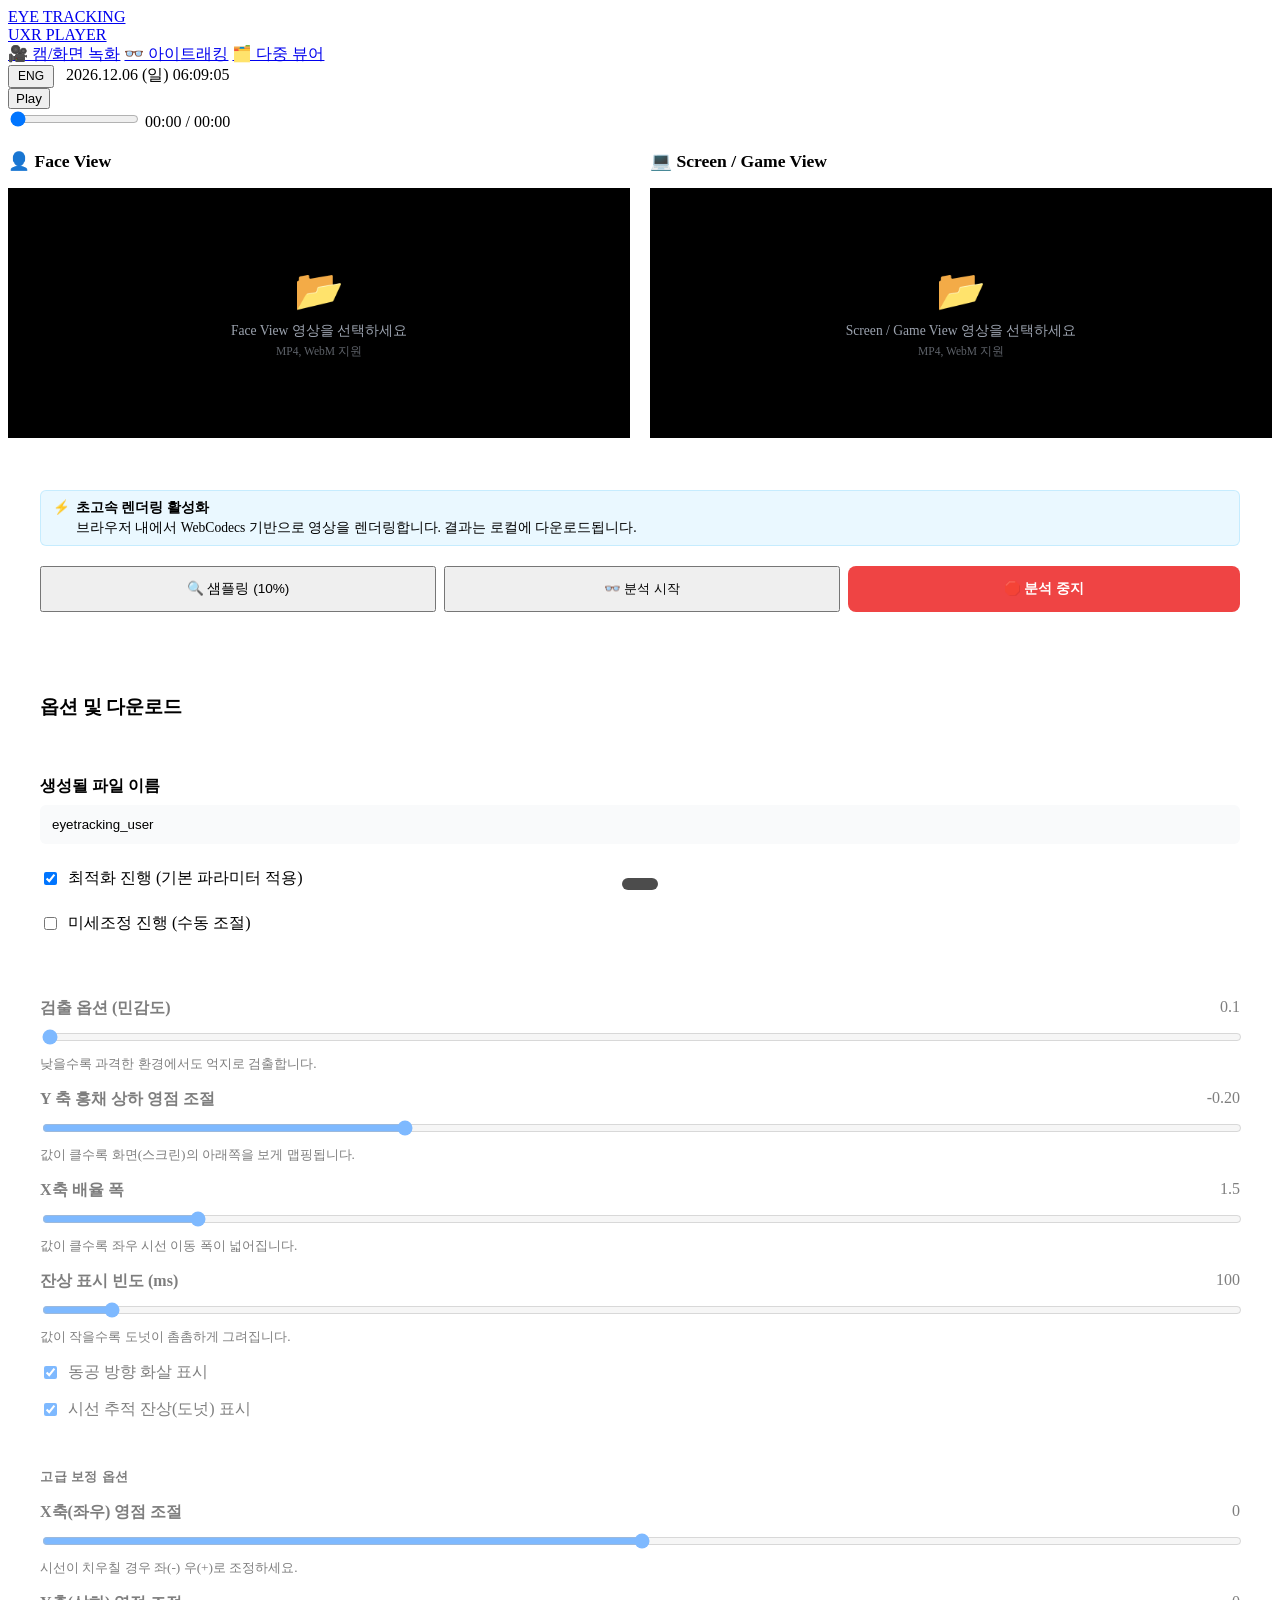
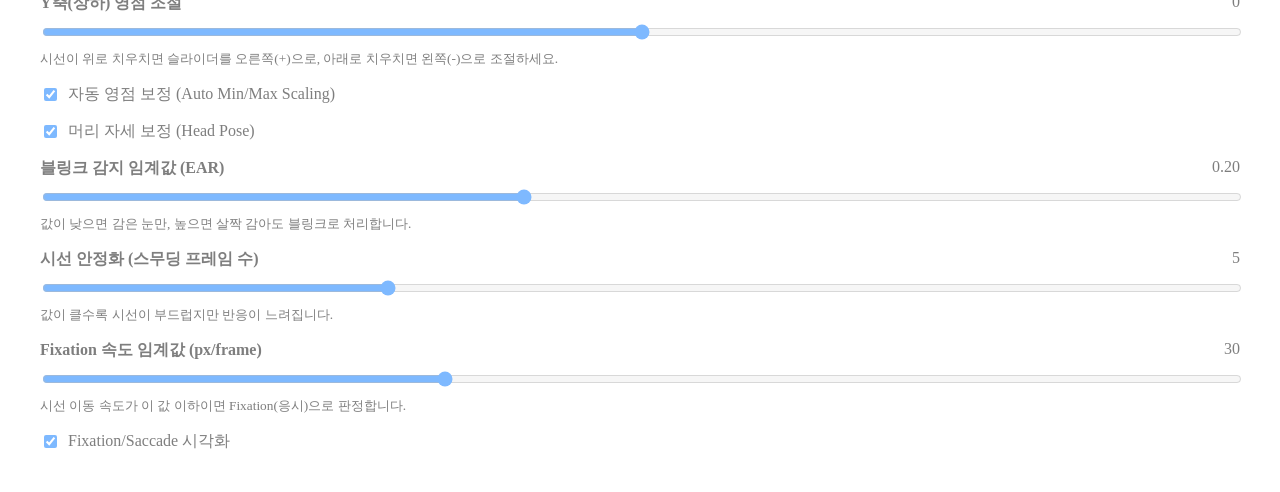
==== eyetracking.html @ 28422d71 "Add files via upload" ====
<!DOCTYPE html>
<html lang="ko">
<head>
    <meta charset="UTF-8">
    <meta name="viewport" content="width=device-width, initial-scale=1.0">
    <title>Free Eye Tracking Analyzer | 무료 브라우저 시선 추적 분석 - UXR Player</title>
    <meta name="description" content="Analyze gaze tracking from videos for free in your browser. Powered by MediaPipe. 브라우저에서 동영상의 시선을 무료로 추적하고 분석하세요. 설치가 필요 없는 빠르고 강력한 UXR 아이트래킹 도구입니다.">
    <meta name="keywords" content="eye tracking analysis, gaze tracking, MediaPipe eye tracking, UX research analysis, 시선 추적 분석, 아이트래킹 렌더링, 시선 분석, 무료 아이트래킹, UX 리서치">
    <meta name="author" content="UXR Player">
    
    <!-- Open Graph / Facebook -->
    <meta property="og:type" content="website">
    <meta property="og:url" content="https://eyetracking.uxrplayer.com/eyetracking.html">
    <meta property="og:title" content="Free Eye Tracking Analyzer | 무료 브라우저 시선 추적 분석">
    <meta property="og:description" content="Analyze gaze tracking from videos for free in your browser. 브라우저에서 동영상의 시선을 무료로 추적하고 분석하세요.">
    <meta property="og:image" content="https://eyetracking.uxrplayer.com/static/og-image.jpg">

    <!-- Twitter -->
    <meta property="twitter:card" content="summary_large_image">
    <meta property="twitter:url" content="https://eyetracking.uxrplayer.com/eyetracking.html">
    <meta property="twitter:title" content="Free Eye Tracking Analyzer | 무료 브라우저 시선 추적 분석">
    <meta property="twitter:description" content="Analyze gaze tracking from videos for free in your browser. 브라우저에서 동영상의 시선을 무료로 추적하고 분석하세요.">
    <meta property="twitter:image" content="https://eyetracking.uxrplayer.com/static/og-image.jpg">
    <link rel="stylesheet" href="static/css/style.css">
    <link href="https://fonts.googleapis.com/css2?family=Inter:wght@400;500;600;700&display=swap" rel="stylesheet">
    <style>
        .eyetracking-layout {
            display: flex;
            flex-direction: column;
            gap: 1.25rem;
            min-height: calc(100vh - 120px);
        }
        .video-cards-wrapper {
            display: grid;
            grid-template-columns: 1fr 1fr;
            gap: 1.25rem;
            flex: 1;
        }
        @media (max-width: 1024px) {
            .video-cards-wrapper {
                grid-template-columns: 1fr;
            }
        }
        .eyetracking-videos {
            display: flex;
            flex-direction: column;
            gap: 1.25rem;
            flex: 1;
        }
        .eyetracking-panel {
            background-color: #fff;
            border: 1px solid var(--border-color);
            border-radius: var(--border-radius);
            padding: 2rem;
            box-shadow: var(--shadow-sm);
            display: flex;
            flex-direction: column;
            gap: 1.5rem;
        }
        .form-group {
            display: flex;
            flex-direction: column;
            gap: 0.5rem;
        }
        .form-group label {
            font-weight: 600;
            color: var(--text-primary);
        }
        .form-group input[type="text"] {
            padding: 0.75rem;
            border: 1px solid var(--border-color);
            border-radius: 6px;
            background-color: #f9fafb;
            color: var(--text-primary);
        }
        .form-group input[type="range"] {
            width: 100%;
        }
        .checkbox-group {
            display: flex;
            align-items: center;
            gap: 0.5rem;
        }

        /* Diagnostics */
        #trackingDiagnostics {
            position: fixed;
            bottom: 10px;
            left: 50%;
            transform: translateX(-50%);
            background: rgba(0,0,0,0.7);
            color: #00ff88;
            padding: 6px 18px;
            border-radius: 8px;
            font-size: 0.75rem;
            font-family: monospace;
            z-index: 999;
            pointer-events: none;
        }

        .checkbox-group input[type="checkbox"] {
            accent-color: var(--accent-blue);
        }
    </style>
</head>
<body>

    <!-- Topbar Navigation -->
    <nav class="topbar-nav">
        <a href="index.html" class="topbar-logo">
            <div>
                <div class="logo-text">EYE TRACKING</div>
                <div class="logo-sub">UXR PLAYER</div>
            </div>
        </a>
        <div class="topbar-menu">
            <a href="record.html" data-i18n="🎥 캠/화면 녹화">🎥 캠/화면 녹화</a>
            <a href="eyetracking.html" class="active" data-i18n="👓 아이트래킹">👓 아이트래킹</a>
            <a href="viewer.html" data-i18n="🗂️ 다중 뷰어">🗂️ 다중 뷰어</a>
        </div>
        <div class="topbar-right">
            <button id="langToggle" class="btn outline" style="padding: 0.15rem 0.5rem; font-size: 0.75rem; min-width: 40px; margin-right: 8px;">ENG</button>
            <span class="currentTimeDisplay"></span>
        </div>
    </nav>

    <div class="layout-wrapper">
        <!-- Main Content Area -->
        <main class="main-content">
            <div class="dashboard-scroll-area">
                <div class="dashboard-container eyetracking-layout">
                    
                    <!-- Left Column: Videos -->
                    <div class="eyetracking-videos">
                        <section class="controls-card" style="margin-bottom: 0;">
                            <button id="playPauseBtn" class="btn outline" data-i18n="Play">Play</button>
                            <div class="timeline-container">
                                <input type="range" id="masterTimeline" min="0" max="100" value="0">
                                <span id="timeDisplay" class="time-display">00:00 / 00:00</span>
                            </div>
                        </section>

                        <div class="video-cards-wrapper">
                        <div class="draggable-card" style="flex:1; border: 1px solid var(--border-color); background: var(--bg-card); display: flex; flex-direction: column;">
                            <div class="drag-header" style="margin-bottom: 1rem;">
                                <h3 style="margin: 0; font-size: 1.1rem; color: var(--text-primary);" data-i18n="👤 Face View">👤 Face View</h3>
                            </div>
                            <div class="video-container" style="position: relative; flex: 1; min-height: 250px; display: flex; align-items: center; justify-content: center; background: #000; border-radius: var(--border-radius); overflow: hidden;">
                                <label id="faceOverlay" for="faceUpload" style="position: absolute; inset: 0; display: flex; flex-direction: column; align-items: center; justify-content: center; color: #9ca3af; cursor: pointer; z-index: 5; transition: background 0.2s;" onmouseover="this.style.background='rgba(255,255,255,0.05)'" onmouseout="this.style.background='transparent'">
                                    <span style="font-size: 2.5rem; margin-bottom: 0.5rem;">📂</span>
                                    <span style="font-size: 0.85rem;" data-i18n="Face View 영상을 선택하세요">Face View 영상을 선택하세요</span>
                                    <span style="font-size: 0.72rem; margin-top: 4px; opacity: 0.6;" data-i18n="MP4, WebM 지원">MP4, WebM 지원</span>
                                </label>
                                <input type="file" id="faceUpload" accept="video/*" style="display:none;">
                                <video id="faceVideo" class="widget-video" controls playsinline style="visibility: hidden; position: absolute; top: 0; left: 0; width: 100%; height: 100%; object-fit: contain; outline: none;"></video>
                                <canvas id="faceTrackingCanvas" style="position: absolute; top: 0; left: 0; width: 100%; height: 100%; object-fit: contain; pointer-events: none;"></canvas>
                            </div>
                        </div>

                        <div class="draggable-card" style="flex:1; border: 1px solid var(--border-color); background: var(--bg-card); display: flex; flex-direction: column;">
                            <div class="drag-header" style="margin-bottom: 1rem;">
                                <h3 style="margin: 0; font-size: 1.1rem; color: var(--text-primary);" data-i18n="💻 Screen / Game View">💻 Screen / Game View</h3>
                            </div>
                            <div class="video-container" style="position: relative; flex: 1; min-height: 250px; display: flex; align-items: center; justify-content: center; background: #000; border-radius: var(--border-radius); overflow: hidden;">
                                <label id="screenOverlay" for="screenUpload" style="position: absolute; inset: 0; display: flex; flex-direction: column; align-items: center; justify-content: center; color: #9ca3af; cursor: pointer; z-index: 5; transition: background 0.2s;" onmouseover="this.style.background='rgba(255,255,255,0.05)'" onmouseout="this.style.background='transparent'">
                                    <span style="font-size: 2.5rem; margin-bottom: 0.5rem;">📂</span>
                                    <span style="font-size: 0.85rem;" data-i18n="Screen / Game View 영상을 선택하세요">Screen / Game View 영상을 선택하세요</span>
                                    <span style="font-size: 0.72rem; margin-top: 4px; opacity: 0.6;" data-i18n="MP4, WebM 지원">MP4, WebM 지원</span>
                                </label>
                                <input type="file" id="screenUpload" accept="video/*" style="display:none;">
                                <video id="mainVideo" class="widget-video" controls playsinline style="visibility: hidden; position: absolute; top: 0; left: 0; width: 100%; height: 100%; object-fit: contain; outline: none;"></video>
                                <canvas id="eyeTrackingCanvas" style="position: absolute; top: 0; left: 0; width: 100%; height: 100%; object-fit: contain; pointer-events: none;"></canvas>
                            </div>
                        </div>
                        </div>
                    </div>

                    <!-- Right Column: Settings Panel -->
                    <div class="eyetracking-panel">
                        <div class="form-group" style="margin-bottom: 2rem;">
                            <div style="margin-bottom: 0.75rem; font-size: 0.85rem; color: var(--accent-blue); display: flex; align-items: flex-start; gap: 6px; background: rgba(56, 189, 248, 0.1); padding: 8px 12px; border-radius: 6px; border: 1px solid rgba(56, 189, 248, 0.2);">
                                <span>⚡</span>
                                <div>
                                    <strong style="display:block; margin-bottom: 2px;" data-i18n="초고속 렌더링 활성화">초고속 렌더링 활성화</strong>
                                    <span data-i18n="render_desc">브라우저 내에서 WebCodecs 기반으로 영상을 렌더링합니다. 결과는 로컬에 다운로드됩니다.</span>
                                </div>
                            </div>
                            <div style="display: flex; gap: 0.5rem;">
                                <button id="btnSample" class="btn outline" style="padding:0.75rem; flex: 1; font-size: 0.85rem;" data-i18n="🔍 샘플링 (10%)">🔍 샘플링 (10%)</button>
                                <button id="btnRecord" class="btn dark-action" style="padding:0.75rem; flex: 1;" data-i18n="👓 분석 시작">👓 분석 시작</button>
                                <button id="btnStopTrack" class="btn" style="padding:0.75rem; flex: 1; background:#ef4444; color:#fff; border:none; border-radius:8px; font-weight:600; font-size:0.85rem;" disabled data-i18n="🛑 분석 중지">🛑 분석 중지</button>
                            </div>
                            <p id="recordStatus" style="font-size: 0.85rem; color: var(--text-secondary); text-align: center; margin-top: 5px;"></p>
                        </div>

                        <h3 style="margin:0; border-bottom: 1px solid var(--border-color); padding-bottom: 1rem; margin-bottom: 1rem;" data-i18n="옵션 및 다운로드">옵션 및 다운로드</h3>
                        
                        <div class="form-group">
                            <label data-i18n="생성될 파일 이름">생성될 파일 이름</label>
                            <input type="text" id="optFilename" value="eyetracking_user" />
                        </div>

                        
                        <div class="checkbox-group">
                            <input type="checkbox" id="optOptimize" checked>
                            <label for="optOptimize" data-i18n="최적화 진행 (기본 파라미터 적용)">최적화 진행 (기본 파라미터 적용)</label>
                        </div>
                        <div class="checkbox-group">
                            <input type="checkbox" id="optFineTune">
                            <label for="optFineTune" data-i18n="미세조정 진행 (수동 조절)">미세조정 진행 (수동 조절)</label>
                        </div>

                        <hr style="border:0; border-top: 1px solid var(--border-color); margin: 0.5rem 0;">

                        <!-- Fine tuning controls (Disabled by default unless checked) -->
                        <div id="fineTuneControls" style="display: flex; flex-direction: column; gap: 1rem; opacity: 0.5; pointer-events: none;">
                            <div class="form-group">
                                <label data-i18n="검출 옵션 (민감도)">검출 옵션 (민감도) <span id="valSensitivity" style="font-weight:normal;float:right;">0.1</span></label>
                                <input type="range" id="paramSensitivity" min="0.1" max="0.9" step="0.1" value="0.1">
                                <small style="color: var(--text-secondary)" data-i18n="낮을수록 과격한 환경에서도 억지로 검출합니다.">낮을수록 과격한 환경에서도 억지로 검출합니다.</small>
                            </div>

                            <div class="form-group">
                                <label data-i18n="Y 축 홍채 상하 영점 조절">Y 축 홍채 상하 영점 조절 <span id="valBaseline" style="font-weight:normal;float:right;">-0.20</span></label>
                                <input type="range" id="paramBaselineY" min="-0.5" max="0.5" step="0.05" value="-0.20">
                                <small style="color: var(--text-secondary)" data-i18n="값이 클수록 화면(스크린)의 아래쪽을 보게 맵핑됩니다.">값이 클수록 화면(스크린)의 아래쪽을 보게 맵핑됩니다.</small>
                            </div>

                            <div class="form-group">
                                <label data-i18n="X축 배율 폭">X축 배율 폭 <span id="valScaleX" style="font-weight:normal;float:right;">1.5</span></label>
                                <input type="range" id="paramScaleX" min="1.0" max="5.0" step="0.1" value="1.5">
                                <small style="color: var(--text-secondary)" data-i18n="값이 클수록 좌우 시선 이동 폭이 넓어집니다.">값이 클수록 좌우 시선 이동 폭이 넓어집니다.</small>
                            </div>

                            <div class="form-group">
                                <label data-i18n="잔상 표시 빈도 (ms)">잔상 표시 빈도 (ms) <span id="valTrailFreq" style="font-weight:normal;float:right;">100</span></label>
                                <input type="range" id="paramTrailFreq" min="50" max="1000" step="50" value="100">
                                <small style="color: var(--text-secondary)" data-i18n="값이 작을수록 도넛이 촘촘하게 그려집니다.">값이 작을수록 도넛이 촘촘하게 그려집니다.</small>
                            </div>

                            <div class="checkbox-group">
                                <input type="checkbox" id="paramShowArrow" checked>
                                <label for="paramShowArrow" data-i18n="동공 방향 화살 표시">동공 방향 화살 표시</label>
                            </div>
                            
                            <div class="checkbox-group">
                                <input type="checkbox" id="paramShowDonut" checked>
                                <label for="paramShowDonut" data-i18n="시선 추적 잔상(도넛) 표시">시선 추적 잔상(도넛) 표시</label>
                            </div>

                            <hr style="border:0; border-top: 1px solid var(--border-color); margin: 0.5rem 0;">
                            <small style="color: var(--accent-blue); font-weight: 600; text-transform: uppercase; letter-spacing: 0.5px;" data-i18n="고급 보정 옵션">고급 보정 옵션</small>

                            <div class="form-group">
                                <label data-i18n="X축(좌우) 영점 조절">X축(좌우) 영점 조절 <span id="valCamOffsetX" style="font-weight:normal;float:right;">0</span></label>
                                <input type="range" id="paramCamOffsetX" min="-0.5" max="0.5" step="0.01" value="0">
                                <small style="color: var(--text-secondary)" data-i18n="시선이 치우칠 경우 좌(-) 우(+)로 조정하세요.">시선이 치우칠 경우 좌(-) 우(+)로 조정하세요.</small>
                            </div>
                            <div class="form-group">
                                <label data-i18n="Y축(상하) 영점 조절">Y축(상하) 영점 조절 <span id="valCamOffsetY" style="font-weight:normal;float:right;">0</span></label>
                                <input type="range" id="paramCamOffsetY" min="-0.5" max="0.5" step="0.01" value="0">
                                <small style="color: var(--text-secondary)" data-i18n="시선이 위로 치우치면 슬라이더를 오른쪽(+)으로, 아래로 치우치면 왼쪽(-)으로 조절하세요.">시선이 위로 치우치면 슬라이더를 오른쪽(+)으로, 아래로 치우치면 왼쪽(-)으로 조절하세요.</small>
                            </div>

                            <div class="checkbox-group">
                                <input type="checkbox" id="paramAutoScale" checked>
                                <label for="paramAutoScale" data-i18n="자동 영점 보정 (Auto Min/Max Scaling)">자동 영점 보정 (Auto Min/Max Scaling)</label>
                            </div>

                            <div class="checkbox-group">
                                <input type="checkbox" id="paramHeadPose" checked>
                                <label for="paramHeadPose" data-i18n="머리 자세 보정 (Head Pose)">머리 자세 보정 (Head Pose)</label>
                            </div>

                            <div class="form-group">
                                <label data-i18n="블링크 감지 임계값 (EAR)">블링크 감지 임계값 (EAR) <span id="valBlinkEAR" style="font-weight:normal;float:right;">0.20</span></label>
                                <input type="range" id="paramBlinkEAR" min="0.10" max="0.35" step="0.01" value="0.20">
                                <small style="color: var(--text-secondary)" data-i18n="값이 낮으면 감은 눈만, 높으면 살짝 감아도 블링크로 처리합니다.">값이 낮으면 감은 눈만, 높으면 살짝 감아도 블링크로 처리합니다.</small>
                            </div>

                            <div class="form-group">
                                <label data-i18n="시선 안정화 (스무딩 프레임 수)">시선 안정화 (스무딩 프레임 수) <span id="valSmoothing" style="font-weight:normal;float:right;">5</span></label>
                                <input type="range" id="paramSmoothing" min="1" max="15" step="1" value="5">
                                <small style="color: var(--text-secondary)" data-i18n="값이 클수록 시선이 부드럽지만 반응이 느려집니다.">값이 클수록 시선이 부드럽지만 반응이 느려집니다.</small>
                            </div>

                            <div class="form-group">
                                <label data-i18n="Fixation 속도 임계값 (px/frame)">Fixation 속도 임계값 (px/frame) <span id="valFixation" style="font-weight:normal;float:right;">30</span></label>
                                <input type="range" id="paramFixationThreshold" min="5" max="80" step="1" value="30">
                                <small style="color: var(--text-secondary)" data-i18n="시선 이동 속도가 이 값 이하이면 Fixation(응시)으로 판정합니다.">시선 이동 속도가 이 값 이하이면 Fixation(응시)으로 판정합니다.</small>
                            </div>
                            <div class="checkbox-group">
                                <input type="checkbox" id="paramShowFixation" checked>
                                <label for="paramShowFixation" data-i18n="Fixation/Saccade 시각화">Fixation/Saccade 시각화</label>
                            </div>

                        </div>
                    </div>
                </div>
            </div>
        </main>
    </div>

    <!-- Diagnostics HUD -->
    <div id="trackingDiagnostics"></div>

    <!-- Scripts -->
    <script src="static/js/i18n.js"></script>
    <script src="static/js/eyetracking.js"></script>

    <script>
    // Clock
    (function() {
        function updateTime() {
            const now = new Date();
            const yyyy = now.getFullYear();
            const mm = String(now.getMonth() + 1).padStart(2, '0');
            const dd = String(now.getDate()).padStart(2, '0');
            const days = ['일', '월', '화', '수', '목', '금', '토'];
            const day = days[now.getDay()];
            const hh = String(now.getHours()).padStart(2, '0');
            const min = String(now.getMinutes()).padStart(2, '0');
            const ss = String(now.getSeconds()).padStart(2, '0');
            document.querySelectorAll('.currentTimeDisplay').forEach(el => {
                el.textContent = `${yyyy}.${mm}.${dd} (${day}) ${hh}:${min}:${ss}`;
            });
        }
        setInterval(updateTime, 1000);
        updateTime();
    })();
    </script>
</body>
</html>
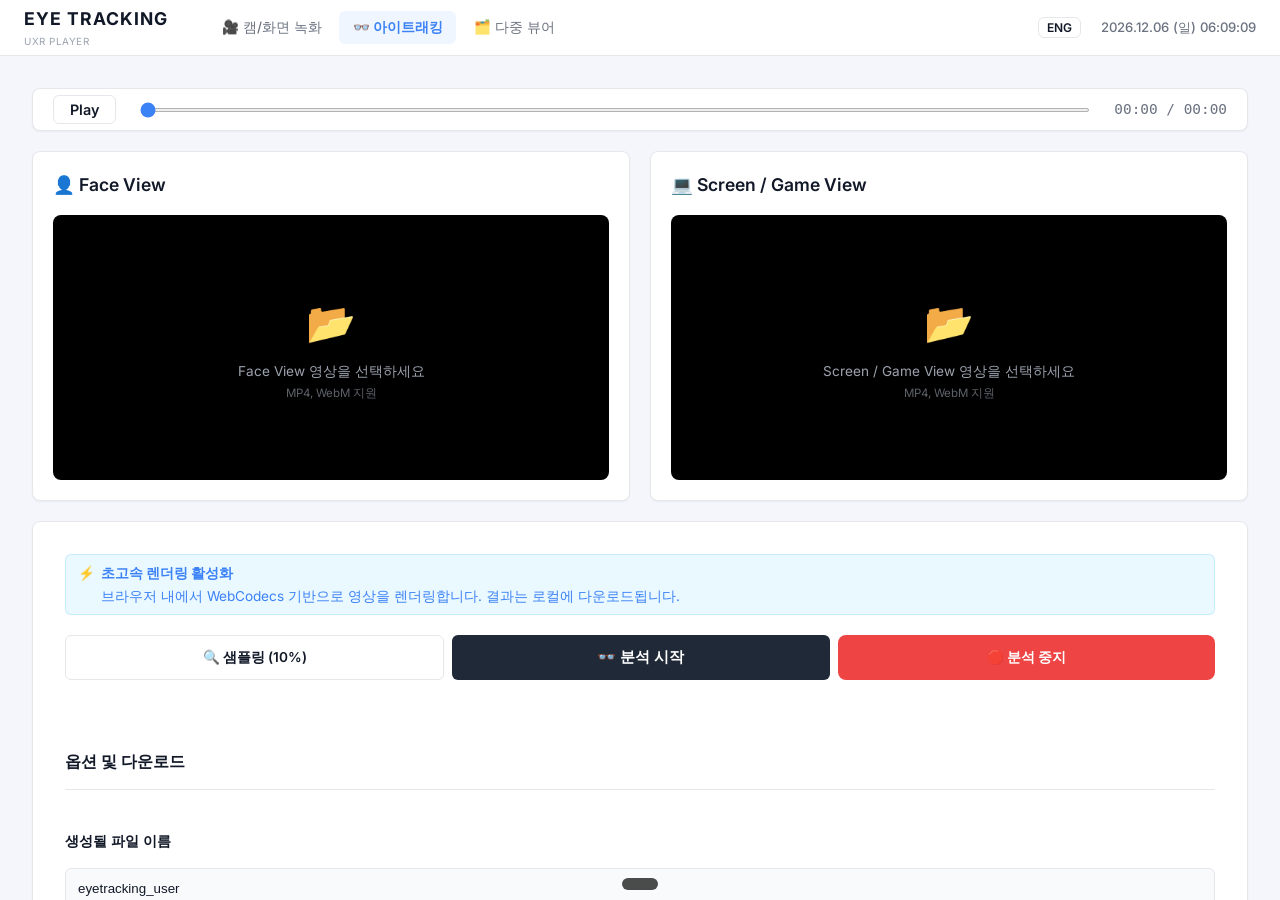
==== commit f7ac7ace: "Optimize SEO for UX research students and researchers" ====
--- a/eyetracking.html
+++ b/eyetracking.html
@@ -4,8 +4,8 @@
     <meta charset="UTF-8">
     <meta name="viewport" content="width=device-width, initial-scale=1.0">
     <title>Free Eye Tracking Analyzer | 무료 브라우저 시선 추적 분석 - UXR Player</title>
-    <meta name="description" content="Analyze gaze tracking from videos for free in your browser. Powered by MediaPipe. 브라우저에서 동영상의 시선을 무료로 추적하고 분석하세요. 설치가 필요 없는 빠르고 강력한 UXR 아이트래킹 도구입니다.">
-    <meta name="keywords" content="eye tracking analysis, gaze tracking, MediaPipe eye tracking, UX research analysis, 시선 추적 분석, 아이트래킹 렌더링, 시선 분석, 무료 아이트래킹, UX 리서치">
+    <meta name="description" content="Analyze gaze tracking from videos for free in your browser. Powered by MediaPipe. 브라우저에서 동영상의 시선을 무료로 추적하고 분석하세요. UX 리서치 학생 및 리서처를 위한 설치 없는 아이트래킹 분석 도구.">
+    <meta name="keywords" content="eye tracking analysis, gaze tracking, MediaPipe eye tracking, UX research analysis, UX researcher, user research tool, 시선 추적 분석, 아이트래킹 렌더링, 시선 분석, 무료 아이트래킹, UX 리서치, 유저 리서치, UX 리서처">
     <meta name="author" content="UXR Player">
     
     <!-- Open Graph / Facebook -->
--- a/static/css/style.css
+++ b/static/css/style.css
@@ -0,0 +1,819 @@
+/* Color Variables - Light Theme based on DRK CRM */
+:root {
+    --bg-app: #f4f6fb; /* Subtle grey-blue background */
+    --bg-sidebar: #ffffff;
+    --bg-card: #ffffff;
+    
+    --text-primary: #111827;
+    --text-secondary: #6b7280;
+    --text-light: #9ca3af;
+    
+    --accent-blue: #3b82f6;
+    --accent-blue-hover: #2563eb;
+    --action-dark: #1f2937; /* Very dark grayish blue, like the button in screenshot */
+    --action-dark-hover: #111827;
+    
+    --border-color: #e5e7eb;
+    --border-radius: 8px;
+    --shadow-sm: 0 1px 2px 0 rgba(0, 0, 0, 0.05);
+    
+    --sidebar-width: 250px;
+    --card-height: 350px;
+    --topbar-height: 56px;
+}
+
+* {
+    box-sizing: border-box;
+    margin: 0;
+    padding: 0;
+}
+
+body {
+    font-family: 'Inter', -apple-system, BlinkMacSystemFont, "Segoe UI", Roboto, sans-serif;
+    background-color: var(--bg-app);
+    color: var(--text-primary);
+    line-height: 1.5;
+    height: 100vh;
+    overflow: hidden;
+}
+
+/* ========== Topbar Navigation (replaces sidebar) ========== */
+.topbar-nav {
+    position: fixed;
+    top: 0;
+    left: 0;
+    right: 0;
+    height: var(--topbar-height);
+    background: #fff;
+    border-bottom: 1px solid var(--border-color);
+    display: flex;
+    align-items: center;
+    padding: 0 1.5rem;
+    z-index: 100;
+    gap: 1.5rem;
+}
+
+.topbar-logo {
+    display: flex;
+    align-items: center;
+    gap: 0.5rem;
+    text-decoration: none;
+    flex-shrink: 0;
+}
+
+.topbar-logo .logo-text {
+    font-size: 1.1rem;
+    font-weight: 700;
+    letter-spacing: 1px;
+    color: var(--text-primary);
+}
+
+.topbar-logo .logo-sub {
+    font-size: 0.62rem;
+    color: var(--text-light);
+    letter-spacing: 0.5px;
+    text-transform: uppercase;
+    margin-top: 1px;
+}
+
+.topbar-menu {
+    display: flex;
+    align-items: center;
+    gap: 0.25rem;
+    margin-left: 1rem;
+}
+
+.topbar-menu a {
+    display: flex;
+    align-items: center;
+    gap: 5px;
+    padding: 0.4rem 0.85rem;
+    color: var(--text-secondary);
+    text-decoration: none;
+    border-radius: 6px;
+    font-size: 0.85rem;
+    font-weight: 500;
+    transition: all 0.2s;
+    white-space: nowrap;
+}
+
+.topbar-menu a:hover {
+    background-color: #f3f4f6;
+    color: var(--text-primary);
+}
+
+.topbar-menu a.active {
+    background-color: #eff6ff;
+    color: var(--accent-blue);
+    font-weight: 600;
+}
+
+.topbar-right {
+    margin-left: auto;
+    display: flex;
+    align-items: center;
+    gap: 0.75rem;
+    font-size: 0.82rem;
+    color: var(--text-secondary);
+    font-weight: 500;
+}
+
+/* Layout with topbar */
+.layout-wrapper {
+    display: flex;
+    flex-direction: column;
+    height: 100vh;
+    padding-top: var(--topbar-height);
+}
+
+/* Main Content Area */
+.main-content {
+    flex: 1;
+    display: flex;
+    flex-direction: column;
+    min-width: 0;
+    overflow: hidden;
+}
+
+/* Dashboard Content */
+.dashboard-scroll-area {
+    flex: 1;
+    overflow-y: auto;
+    padding: 2rem;
+}
+
+.dashboard-container {
+    max-width: 1400px;
+    margin: 0 auto;
+}
+
+/* ========== Landing Page ========== */
+.landing-container {
+    display: flex;
+    flex-direction: column;
+    align-items: center;
+    justify-content: center;
+    min-height: calc(100vh - var(--topbar-height));
+    padding: 2rem;
+}
+
+.landing-hero {
+    text-align: center;
+    margin-bottom: 3rem;
+}
+
+.landing-hero h1 {
+    font-size: 2.5rem;
+    font-weight: 800;
+    color: var(--text-primary);
+    margin-bottom: 0.5rem;
+    letter-spacing: 2px;
+}
+
+.landing-hero p {
+    font-size: 1rem;
+    color: var(--text-secondary);
+    max-width: 500px;
+    margin: 0 auto;
+    line-height: 1.7;
+}
+
+.landing-cards {
+    display: grid;
+    grid-template-columns: repeat(3, 1fr);
+    gap: 1.5rem;
+    max-width: 900px;
+    width: 100%;
+}
+
+@media (max-width: 768px) {
+    .landing-cards {
+        grid-template-columns: 1fr;
+        max-width: 400px;
+    }
+    .landing-hero h1 {
+        font-size: 1.8rem;
+    }
+}
+
+.landing-card {
+    background: #fff;
+    border-radius: 16px;
+    border: 1px solid var(--border-color);
+    padding: 2rem 1.5rem;
+    text-align: center;
+    cursor: pointer;
+    transition: all 0.25s ease;
+    text-decoration: none;
+    color: inherit;
+    display: flex;
+    flex-direction: column;
+    align-items: center;
+    gap: 1rem;
+}
+
+.landing-card:hover {
+    box-shadow: 0 8px 30px rgba(0, 0, 0, 0.08);
+    transform: translateY(-4px);
+    border-color: var(--accent-blue);
+}
+
+.landing-card-icon {
+    width: 64px;
+    height: 64px;
+    border-radius: 16px;
+    display: flex;
+    align-items: center;
+    justify-content: center;
+    font-size: 1.8rem;
+}
+
+.landing-card-icon.reporting { background: linear-gradient(135deg, #60a5fa, #3b82f6); }
+.landing-card-icon.recording { background: linear-gradient(135deg, #f87171, #ef4444); }
+.landing-card-icon.processing { background: linear-gradient(135deg, #a78bfa, #7c3aed); }
+
+.landing-card h3 {
+    font-size: 1rem;
+    font-weight: 700;
+    margin: 0;
+}
+
+.landing-card p {
+    font-size: 0.82rem;
+    color: var(--text-secondary);
+    line-height: 1.5;
+    margin: 0;
+}
+
+.landing-card .card-category {
+    font-size: 0.68rem;
+    font-weight: 600;
+    text-transform: uppercase;
+    letter-spacing: 1px;
+    color: var(--text-light);
+}
+
+.landing-footer {
+    margin-top: 3rem;
+    font-size: 0.75rem;
+    color: var(--text-light);
+    text-align: center;
+}
+
+/* ========== Original Component Styles (preserved) ========== */
+
+/* Tabs Header */
+.top-nav {
+    background-color: var(--bg-card);
+    border-bottom: 1px solid var(--border-color);
+    padding: 0 2rem;
+    display: flex;
+    align-items: flex-end;
+    height: 60px;
+}
+
+.tabs {
+    display: flex;
+    gap: 2rem;
+}
+
+.tab {
+    background: none;
+    border: none;
+    padding: 1rem 0;
+    font-size: 1rem;
+    color: var(--text-secondary);
+    font-weight: 500;
+    cursor: pointer;
+    border-bottom: 3px solid transparent;
+}
+
+.tab:hover {
+    color: var(--text-primary);
+}
+
+.tab.active {
+    color: var(--text-primary);
+    border-bottom-color: var(--accent-blue);
+}
+
+/* Cards unifying design */
+.summary-card, .video-card, .controls-card, .graph-card, .transcript-card {
+    background-color: var(--bg-card);
+    border-radius: var(--border-radius);
+    border: 1px solid var(--border-color);
+    box-shadow: var(--shadow-sm);
+    padding: 1.5rem;
+}
+
+.summary-card {
+    margin-bottom: 1.5rem;
+    padding: 1rem 1.5rem;
+    background-color: #f8fafc;
+    border: 1px solid #e2e8f0;
+}
+
+.sidebar-status-box {
+    margin-top: 1rem;
+    padding: 1rem;
+    background-color: #f8fafc;
+    border: 1px solid #e2e8f0;
+    border-radius: var(--border-radius);
+}
+
+.status-badge {
+    display: inline-block;
+    padding: 0.25rem 0.6rem;
+    background-color: #e0e7ff;
+    color: #4f46e5;
+    border-radius: 999px;
+    font-size: 0.8rem;
+    font-weight: 600;
+    margin-bottom: 0.75rem;
+}
+
+.session-info {
+    font-size: 0.85rem;
+    color: var(--text-secondary);
+    line-height: 1.4;
+    display: block;
+}
+
+h3 {
+    font-size: 1rem;
+    color: var(--text-primary);
+    margin-bottom: 1rem;
+    font-weight: 600;
+}
+
+/* Video & Canvas Elements */
+.video-container {
+    flex: 1 1 0%;
+    position: relative;
+    width: 100%;
+    height: 100%;
+    min-height: 0;
+    background-color: #000;
+    border-radius: 6px;
+    overflow: hidden;
+}
+
+video {
+    width: 100%;
+    height: 100%;
+    object-fit: contain;
+    border-radius: 6px;
+    background-color: #000;
+    display: block;
+}
+
+.open-video-badge {
+    position: absolute;
+    top: 10px;
+    left: 10px;
+    background-color: rgba(0, 0, 0, 0.6);
+    color: white;
+    padding: 6px 12px;
+    border-radius: 6px;
+    font-size: 0.8rem;
+    font-weight: 500;
+    cursor: pointer;
+    z-index: 10;
+    border: 1px solid rgba(255,255,255,0.2);
+    backdrop-filter: blur(4px);
+    transition: all 0.2s;
+    opacity: 0.7;
+}
+
+.open-video-badge:hover {
+    opacity: 1;
+    background-color: rgba(0, 0, 0, 0.8);
+    transform: scale(1.05);
+}
+
+.controls-card {
+    display: flex;
+    flex-wrap: wrap;
+    align-items: center;
+    gap: 1.5rem;
+    margin-bottom: 0.25rem;
+    background-color: var(--bg-card);
+    border-radius: var(--border-radius);
+    border: 1px solid var(--border-color);
+    box-shadow: var(--shadow-sm);
+    padding: 0.4rem 1.25rem;
+}
+
+.controls-card .btn {
+    padding: 0.3rem 1rem;
+    font-size: 0.9rem;
+    white-space: nowrap;
+}
+
+.timeline-container {
+    flex: 1;
+    display: flex;
+    align-items: center;
+    gap: 1.5rem;
+    min-width: 200px;
+}
+
+input[type="range"] {
+    flex: 1;
+    accent-color: var(--accent-blue);
+    height: 4px;
+    border-radius: 2px;
+}
+
+.time-display {
+    font-family: monospace;
+    color: var(--text-secondary);
+    font-size: 0.9rem;
+    white-space: nowrap;
+}
+
+.height-control-container {
+    display: flex;
+    align-items: center;
+    gap: 0.75rem;
+    padding-left: 1rem;
+    border-left: 1px solid var(--border-color);
+    white-space: nowrap;
+}
+
+.height-control-container label {
+    font-size: 0.85rem;
+    color: var(--text-secondary);
+    font-weight: 500;
+}
+
+.height-slider {
+    width: 100px;
+    accent-color: var(--accent-blue);
+    height: 4px;
+    border-radius: 2px;
+}
+
+/* Grid Layout for Viewer */
+.quadrant-grid {
+    display: grid;
+    grid-template-columns: 1fr; /* Default Vertical Layout */
+    gap: 1.25rem;
+    margin-bottom: 1.5rem;
+}
+
+.quadrant-grid.horizontal-layout {
+    grid-template-columns: 1fr 1fr; /* Horizontal Layout Toggle */
+}
+
+.draggable-card {
+    background-color: var(--bg-card);
+    border-radius: var(--border-radius);
+    border: 1px solid var(--border-color);
+    box-shadow: var(--shadow-sm);
+    padding: 1.25rem;
+    display: flex;
+    flex-direction: column;
+    height: var(--card-height);
+}
+
+.draggable-card.dragging {
+    opacity: 0.5;
+    border: 2px dashed var(--accent-blue);
+}
+
+.draggable-card.drag-over {
+    border: 2px dashed var(--accent-blue);
+    background-color: #eff6ff;
+}
+
+.drag-header {
+    display: flex;
+    justify-content: space-between;
+    align-items: center;
+    margin-bottom: 1rem;
+    cursor: grab;
+}
+
+.header-actions {
+    display: flex;
+    align-items: center;
+    gap: 0.75rem;
+}
+
+.delete-widget {
+    cursor: pointer;
+    font-size: 1.1rem;
+    opacity: 0.4;
+    transition: opacity 0.2s, transform 0.2s;
+}
+
+.delete-widget:hover {
+    opacity: 1;
+    transform: scale(1.1);
+}
+
+.drag-header:active {
+    cursor: grabbing;
+}
+
+.drag-header h3 {
+    margin-bottom: 0;
+}
+
+.drag-handle {
+    color: var(--text-light);
+    font-size: 1.2rem;
+    line-height: 1;
+    user-select: none;
+}
+
+.drag-handle:hover {
+    color: var(--text-secondary);
+}
+
+.chart-wrapper {
+    flex: 1 1 0%;
+    position: relative;
+    width: 100%;
+    height: 100%;
+    min-height: 0;
+}
+
+.transcript-box {
+    flex: 1 1 0%;
+    height: 100%;
+    min-height: 0;
+    overflow-y: auto;
+    background-color: #f9fafb;
+    padding: 1rem;
+    border-radius: 6px;
+    border: 1px solid var(--border-color);
+}
+
+/* Add Widget Card */
+.add-widget-card {
+    border: 2px dashed var(--text-light);
+    border-radius: var(--border-radius);
+    display: flex;
+    flex-direction: column;
+    justify-content: center;
+    align-items: center;
+    cursor: pointer;
+    height: var(--card-height);
+    background-color: transparent;
+    transition: all 0.2s;
+    color: var(--text-secondary);
+}
+
+.add-widget-card:hover {
+    border-color: var(--accent-blue);
+    background-color: rgba(59, 130, 246, 0.05);
+    color: var(--accent-blue);
+}
+
+.add-widget-card .add-icon {
+    font-size: 3rem;
+    font-weight: 300;
+    margin-bottom: 0.5rem;
+    line-height: 1;
+}
+
+.bio-section, .biometrics-section {
+    display: grid;
+    grid-template-columns: 1fr 1fr;
+    gap: 1.5rem;
+    margin-bottom: 2rem;
+}
+
+.bio-card {
+    background-color: var(--bg-card);
+    border-radius: var(--border-radius);
+    border: 1px solid var(--border-color);
+    box-shadow: var(--shadow-sm);
+    padding: 1.25rem;
+    display: flex;
+    flex-direction: column;
+    height: var(--card-height);
+}
+
+.bio-wrapper {
+    flex: 1 1 0%;
+    height: 100%;
+    position: relative;
+    width: 100%;
+    min-height: 0;
+}
+
+.placeholder-text {
+    color: var(--text-secondary);
+    font-size: 0.95rem;
+}
+
+/* Buttons */
+.btn {
+    padding: 0.6rem 1.25rem;
+    border: none;
+    border-radius: 6px;
+    font-weight: 600;
+    font-size: 0.95rem;
+    cursor: pointer;
+    transition: all 0.2s;
+    font-family: inherit;
+}
+
+.btn.dark-action {
+    background-color: var(--action-dark);
+    color: #ffffff;
+}
+
+.btn.dark-action:hover {
+    background-color: var(--action-dark-hover);
+}
+
+.btn.outline {
+    background-color: transparent;
+    border: 1px solid var(--border-color);
+    color: var(--text-primary);
+}
+
+.btn.outline:hover {
+    background-color: #f3f4f6;
+    border-color: #d1d5db;
+}
+
+.full-width {
+    width: 100%;
+}
+
+/* Modal */
+.modal {
+    position: fixed;
+    inset: 0;
+    background-color: rgba(17, 24, 39, 0.5);
+    backdrop-filter: blur(2px);
+    display: flex;
+    justify-content: center;
+    align-items: center;
+    z-index: 100;
+}
+
+.modal.hidden {
+    display: none;
+}
+
+.modal-content {
+    background-color: var(--bg-card);
+    padding: 2.5rem;
+    border-radius: 12px;
+    width: 100%;
+    max-width: 500px;
+    box-shadow: 0 20px 25px -5px rgba(0, 0, 0, 0.1), 0 10px 10px -5px rgba(0, 0, 0, 0.04);
+}
+
+.modal-title {
+    font-size: 1.25rem;
+    margin-bottom: 2rem;
+    color: var(--text-primary);
+    font-weight: 700;
+}
+
+.close-btn {
+    position: absolute;
+    top: 1.5rem;
+    right: 1.5rem;
+    font-size: 1.5rem;
+    cursor: pointer;
+    color: var(--text-light);
+    line-height: 1;
+}
+
+.close-btn:hover {
+    color: var(--text-primary);
+}
+
+.form-group {
+    margin-bottom: 1.5rem;
+}
+
+.form-group label {
+    display: block;
+    margin-bottom: 0.5rem;
+    font-size: 0.9rem;
+    color: var(--text-secondary);
+    font-weight: 500;
+}
+
+.file-input {
+    width: 100%;
+    padding: 0.75rem;
+    background-color: #f9fafb;
+    border: 1px solid var(--border-color);
+    border-radius: 6px;
+    color: var(--text-primary);
+    font-size: 0.9rem;
+}
+
+.file-input:focus {
+    outline: none;
+    border-color: var(--accent-blue);
+    background-color: #ffffff;
+}
+
+/* ---------- Global Toast Notifications ---------- */
+#globalToastContainer {
+    position: fixed;
+    top: 16px;
+    right: 16px;
+    z-index: 10000;
+    display: flex;
+    flex-direction: column;
+    gap: 8px;
+    pointer-events: none;
+}
+
+.global-toast {
+    pointer-events: auto;
+    padding: 10px 18px;
+    border-radius: 10px;
+    font-size: 0.82rem;
+    font-weight: 600;
+    font-family: 'Inter', sans-serif;
+    line-height: 1.5;
+    max-width: 420px;
+    box-shadow: 0 8px 24px rgba(0, 0, 0, 0.12);
+    backdrop-filter: blur(12px);
+    opacity: 0;
+    transform: translateX(100%);
+    transition: opacity 0.35s ease, transform 0.35s ease;
+}
+
+.global-toast.toast-visible {
+    opacity: 1;
+    transform: translateX(0);
+}
+
+.global-toast.toast-exit {
+    opacity: 0;
+    transform: translateX(100%);
+}
+
+.toast-success {
+    background: rgba(240, 253, 244, 0.95);
+    color: #15803d;
+    border: 1px solid rgba(34, 197, 94, 0.3);
+}
+
+.toast-error {
+    background: rgba(254, 242, 242, 0.95);
+    color: #b91c1c;
+    border: 1px solid rgba(239, 68, 68, 0.3);
+}
+
+.toast-warning {
+    background: rgba(254, 252, 232, 0.95);
+    color: #a16207;
+    border: 1px solid rgba(234, 179, 8, 0.3);
+}
+
+/* ========== Responsive ========== */
+@media (max-width: 768px) {
+    .topbar-nav {
+        padding: 0.5rem 0.75rem;
+        gap: 0.5rem;
+        height: 64px;
+        align-items: flex-start;
+        position: relative;
+    }
+    .topbar-menu {
+        margin-top: 4px;
+    }
+    .topbar-menu a {
+        padding: 0.35rem 0.4rem;
+        font-size: 0.75rem;
+    }
+    .topbar-logo .logo-text {
+        font-size: 0.95rem;
+        margin-top: 2px;
+    }
+    .topbar-logo .logo-sub {
+        display: none;
+    }
+    .currentTimeDisplay {
+        display: none;
+    }
+    .topbar-right {
+        position: absolute;
+        left: 0.75rem;
+        bottom: 6px;
+    }
+    #langToggle {
+        padding: 0.1rem 0.4rem !important;
+        font-size: 0.65rem !important;
+        min-width: auto !important;
+        margin: 0 !important;
+    }
+    .quadrant-grid, .quadrant-grid.horizontal-layout {
+        grid-template-columns: 1fr;
+    }
+}
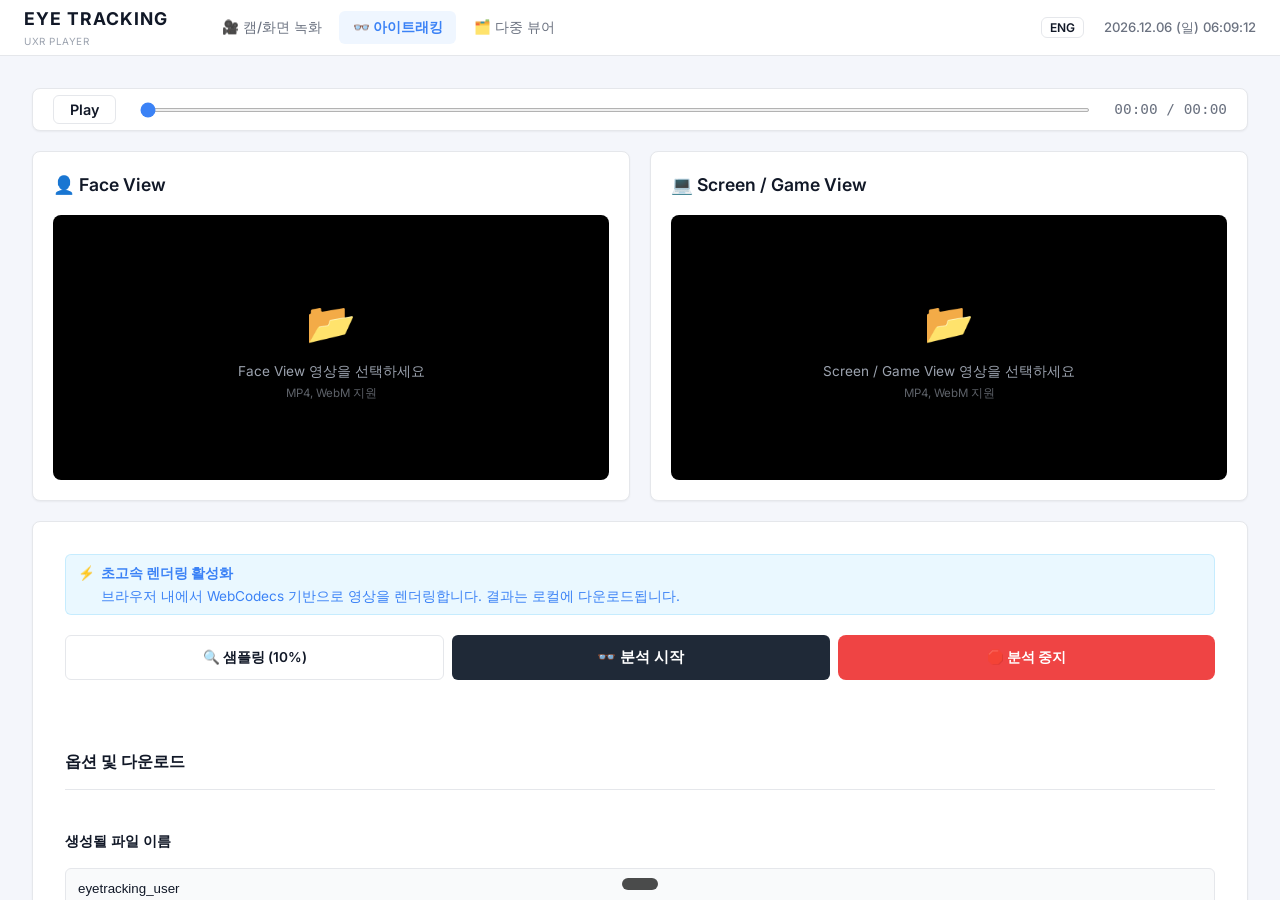
==== commit 9d2181c1: "Add Google Analytics tracking code" ====
--- a/eyetracking.html
+++ b/eyetracking.html
@@ -102,6 +102,16 @@
             accent-color: var(--accent-blue);
         }
     </style>
+    
+    <!-- Google tag (gtag.js) -->
+    <script async src="https://www.googletagmanager.com/gtag/js?id=G-B9TVBF44ZR"></script>
+    <script>
+      window.dataLayer = window.dataLayer || [];
+      function gtag(){dataLayer.push(arguments);}
+      gtag('js', new Date());
+
+      gtag('config', 'G-B9TVBF44ZR');
+    </script>
 </head>
 <body>
 
